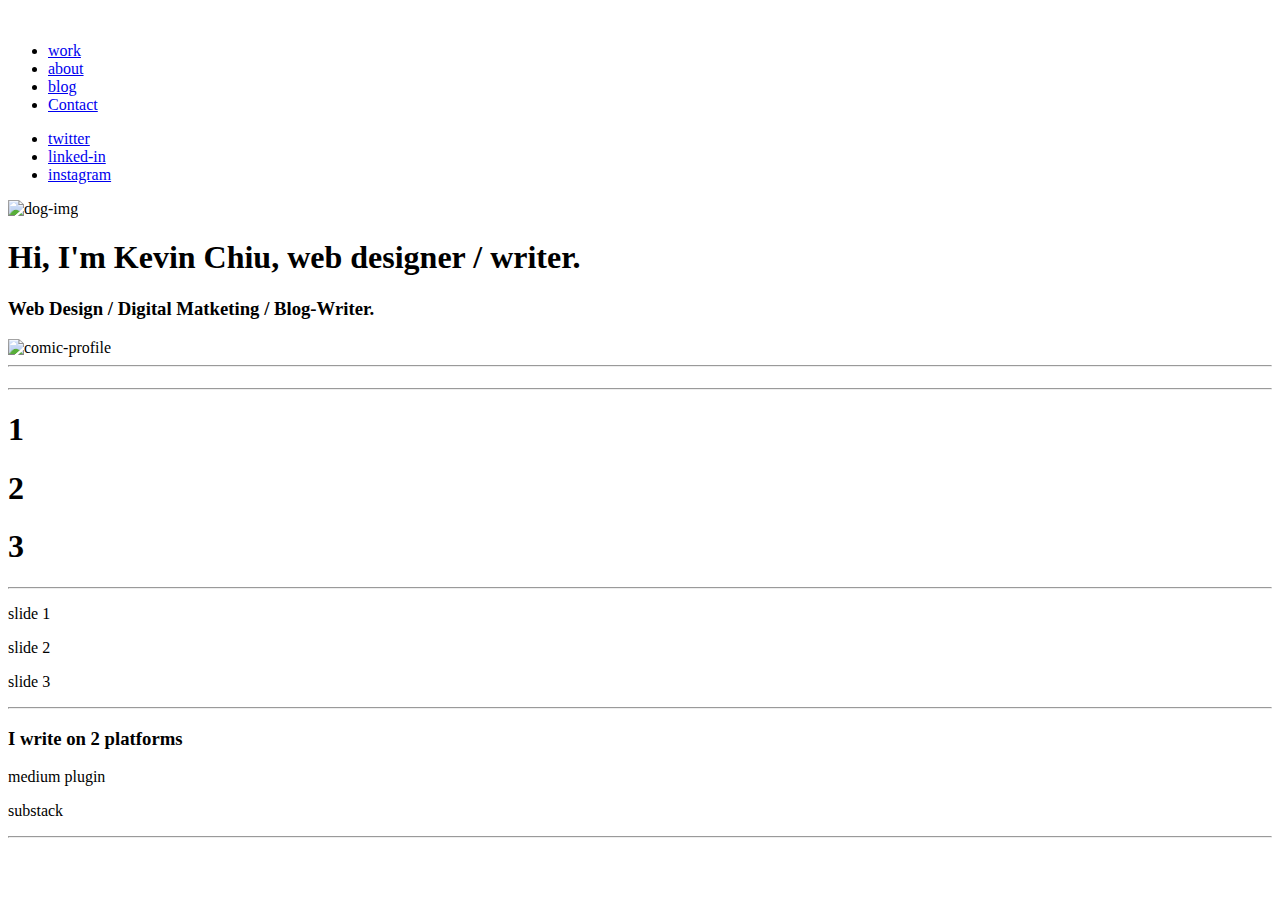
==== index.html @ 6056b768 "The First making of my website" ====
<!DOCTYPE html>
<html lang="en">
<head>
    <meta charset="UTF-8">
    <meta http-equiv="X-UA-Compatible" content="IE=edge">
    <meta name="viewport" content="width=device-width, initial-scale=1.0">
    <link rel="stylesheet" href="/Portfolio4real/style.css">
    <link rel="icon" href="resources/img/favicon-profile.ico">
    <link rel="preconnect" href="https://fonts.googleapis.com">
<link rel="preconnect" href="https://fonts.gstatic.com" crossorigin>
<link href="https://fonts.googleapis.com/css2?family=Caveat:wght@400;600&family=Gloria+Hallelujah&family=Rubik+Mono+One&display=swap" rel="stylesheet">
    <title>chiuKaUn</title>
</head>
<body>
<nav><img src="">
    <ul class="buttons">
        <li><a href="#">work</a></li>
        <li><a href="about.html">about</a></li>
        <li><a href="#">blog</a></li>
        <li><a href="contact.html">Contact</a></li>
    </ul>
    <ul class="social-media">
        <li><a href="#">twitter</a></li>
        <li><a href="#">linked-in</a></li>
        <li><a href="#">instagram</a></li>
    </ul>
</nav>
<div class="hero-content">
    <img class="doggy-img" src="https://emojipedia-us.s3.dualstack.us-west-1.amazonaws.com/thumbs/240/apple/325/dog_1f415.png" alt="dog-img">
    <h1>Hi, I'm Kevin Chiu, web designer / writer.</h1>
    <h3>Web Design / Digital Matketing / Blog-Writer.</h3>
    <img src="/Portfolio4real/resources/img/comic-profile.png" alt="comic-profile">
    
</div>
    <hr>
<div class="what-i-do">
    <h1></h1>
</div>
    <hr>
<div class="showcase">
    <div class="container"><h1>1</h1></div>
    <div class="container"><h1>2</h1></div>
    <div class="container"><h1>3</h1></div>
</div>
    <hr>
<div class="feedback">
    <div class="swiper">
        <p>slide 1</p>
        <p>slide 2</p>
        <p>slide 3</p>
    </div>
</div>
    <hr>
<div class="blog">
    <h3>I write on 2 platforms</h3>
    <p>medium plugin</p>
    <p>substack</p>
</div>
    <hr>
<div class="contact-me"></div>


</body>
</html>
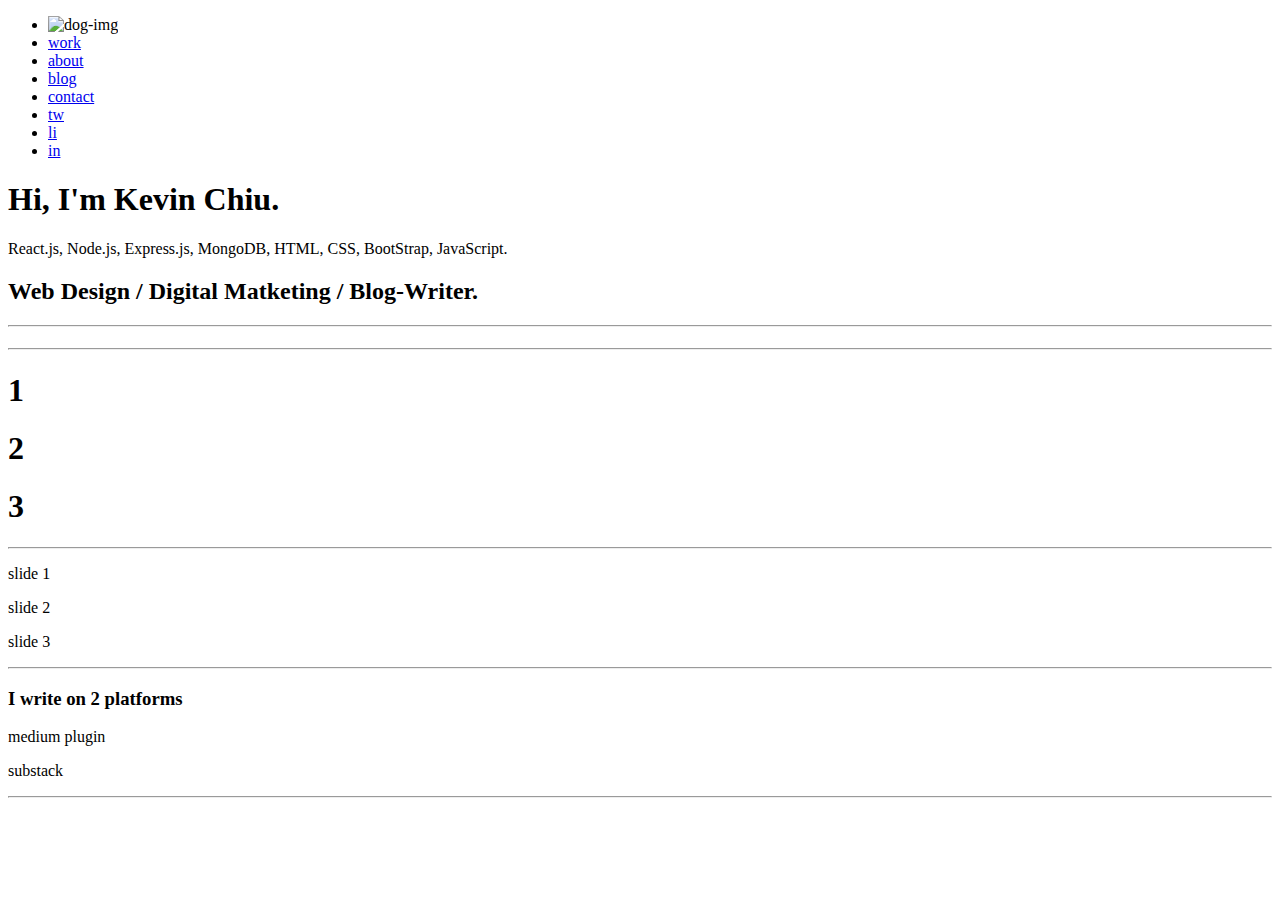
==== commit 704cff7f: "styled even more" ====
--- a/index.html
+++ b/index.html
@@ -7,30 +7,27 @@
     <link rel="stylesheet" href="/Portfolio4real/style.css">
     <link rel="icon" href="resources/img/favicon-profile.ico">
     <link rel="preconnect" href="https://fonts.googleapis.com">
-<link rel="preconnect" href="https://fonts.gstatic.com" crossorigin>
-<link href="https://fonts.googleapis.com/css2?family=Caveat:wght@400;600&family=Gloria+Hallelujah&family=Rubik+Mono+One&display=swap" rel="stylesheet">
-    <title>chiuKaUn</title>
+    <link rel="preconnect" href="https://fonts.googleapis.com">
+    <link rel="preconnect" href="https://fonts.gstatic.com" crossorigin>
+    <link href="https://fonts.googleapis.com/css2?family=Caveat:wght@400;600&family=Gloria+Hallelujah&family=Rubik+Dirt&family=Rubik+Mono+One&display=swap" rel="stylesheet">    <title>chiuKaUn</title>
 </head>
 <body>
-<nav><img src="">
-    <ul class="buttons">
+<nav>
+    <ul class="nav-btns">
+        <li><img id="logo" src="https://emojipedia-us.s3.dualstack.us-west-1.amazonaws.com/thumbs/240/apple/325/dog_1f415.png" alt="dog-img"></li>
         <li><a href="#">work</a></li>
         <li><a href="about.html">about</a></li>
         <li><a href="#">blog</a></li>
-        <li><a href="contact.html">Contact</a></li>
-    </ul>
-    <ul class="social-media">
-        <li><a href="#">twitter</a></li>
-        <li><a href="#">linked-in</a></li>
-        <li><a href="#">instagram</a></li>
+        <li><a href="contact.html">contact</a></li>
+        <li><a href="#">tw</a></li>
+        <li><a href="#">li</a></li>
+        <li><a href="#">in</a></li>
     </ul>
 </nav>
 <div class="hero-content">
-    <img class="doggy-img" src="https://emojipedia-us.s3.dualstack.us-west-1.amazonaws.com/thumbs/240/apple/325/dog_1f415.png" alt="dog-img">
-    <h1>Hi, I'm Kevin Chiu, web designer / writer.</h1>
-    <h3>Web Design / Digital Matketing / Blog-Writer.</h3>
-    <img src="/Portfolio4real/resources/img/comic-profile.png" alt="comic-profile">
-    
+    <h1>Hi, I'm Kevin Chiu.</h1>
+    <p id="background-text">React.js, Node.js, Express.js, MongoDB, HTML, CSS, BootStrap, JavaScript. </p>
+    <h2>Web Design / Digital Matketing / Blog-Writer.</h2>
 </div>
     <hr>
 <div class="what-i-do">
@@ -59,6 +56,7 @@
     <hr>
 <div class="contact-me"></div>
 
+<footer></footer>
 
 </body>
 </html>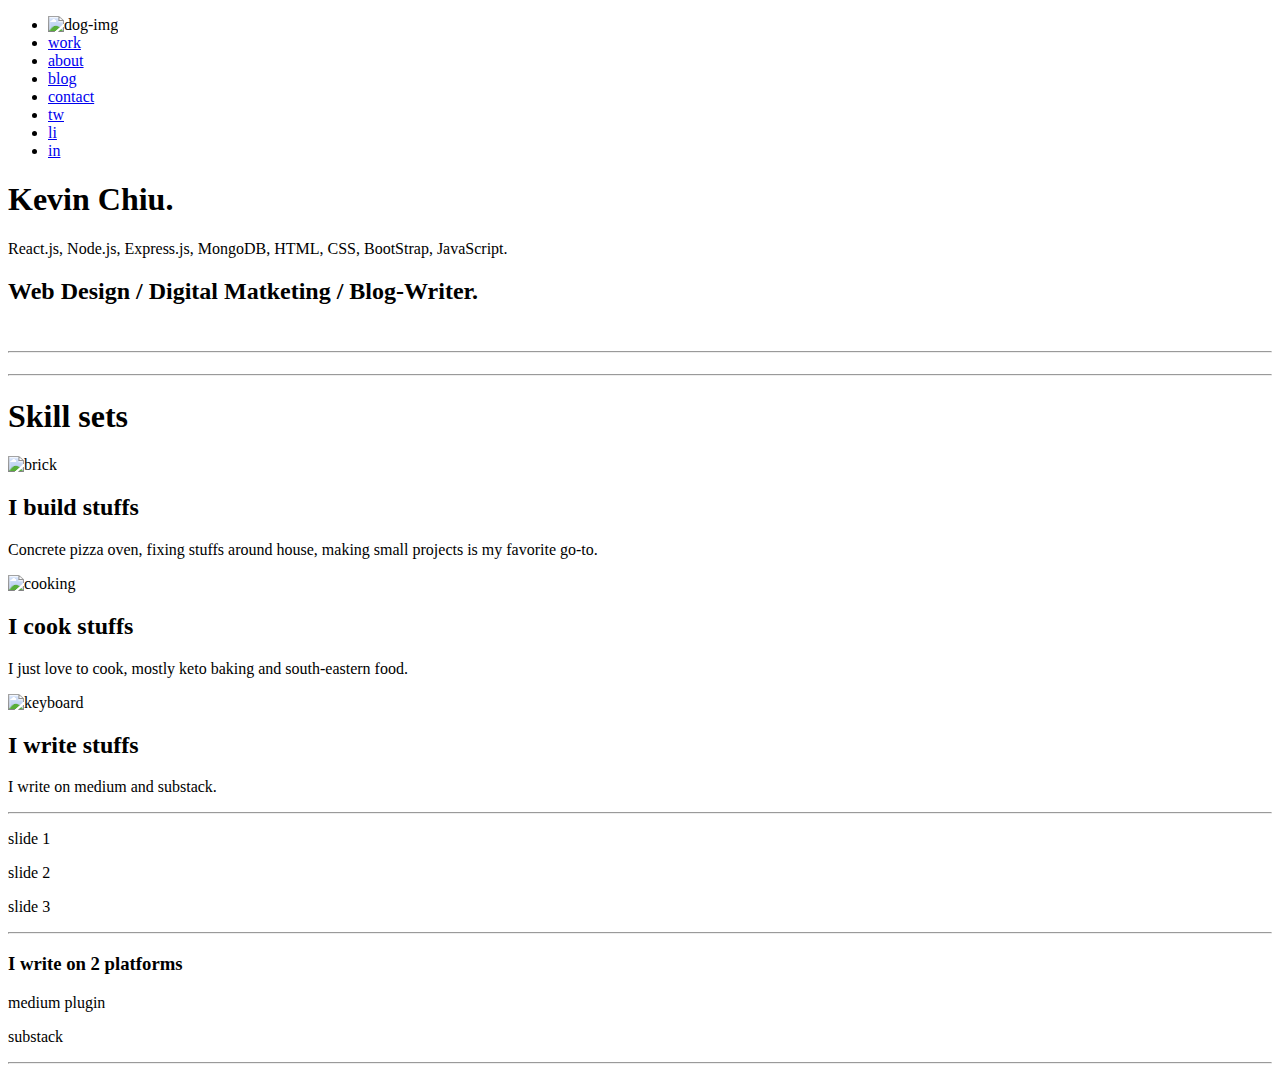
==== commit a2e59057: "more css on the way" ====
--- a/index.html
+++ b/index.html
@@ -25,19 +25,35 @@
     </ul>
 </nav>
 <div class="hero-content">
-    <h1>Hi, I'm Kevin Chiu.</h1>
+    <h1 class="hero-title">Kevin Chiu.</h1>
     <p id="background-text">React.js, Node.js, Express.js, MongoDB, HTML, CSS, BootStrap, JavaScript. </p>
     <h2>Web Design / Digital Matketing / Blog-Writer.</h2>
+    <img id="hero-image" src="/Portfolio4real/resources/img/comic-profile (去背）.png" alt="">
 </div>
     <hr>
-<div class="what-i-do">
-    <h1></h1>
+<div class="Show-case">
+    <h1>
+        
+    </h1>
 </div>
     <hr>
-<div class="showcase">
-    <div class="container"><h1>1</h1></div>
-    <div class="container"><h1>2</h1></div>
-    <div class="container"><h1>3</h1></div>
+<div class="skill-sets">
+    <h1>Skill sets</h1>
+    <div class="building-skills">
+        <img src="https://emojipedia-us.s3.dualstack.us-west-1.amazonaws.com/thumbs/240/apple/325/brick_1f9f1.png" alt="brick">
+        <h2>I build stuffs</h2>
+        <p>Concrete pizza oven, fixing stuffs around house, making small projects is my favorite go-to.</p>
+    </div>
+    <div class="cooking-skills">
+        <img src="https://emojipedia-us.s3.dualstack.us-west-1.amazonaws.com/thumbs/240/apple/325/cooking_1f373.png" alt="cooking">
+        <h2>I cook stuffs</h2>
+        <p>I just love to cook, mostly keto baking and south-eastern food.</p>
+    </div>
+    <div class="writing-skills">
+        <img src="https://emojipedia-us.s3.dualstack.us-west-1.amazonaws.com/thumbs/240/apple/325/keyboard_2328-fe0f.png" alt="keyboard">
+        <h2>I write stuffs</h2>
+        <p>I write on medium and substack.</p>
+    </div>
 </div>
     <hr>
 <div class="feedback">
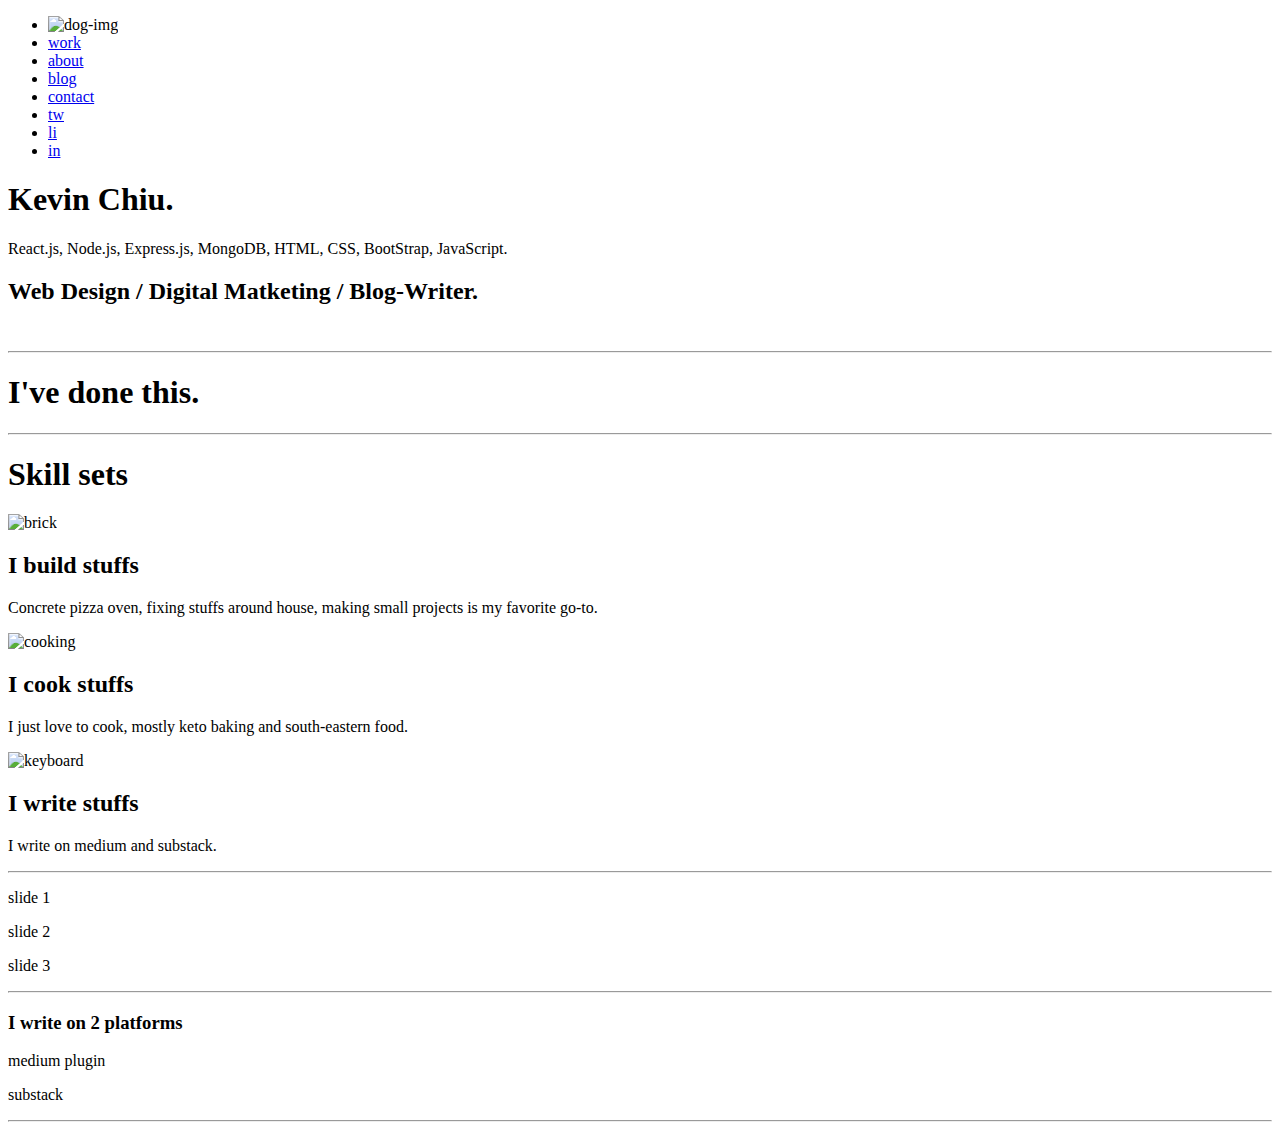
==== commit 929e9edb: "moving on to bootstrap" ====
--- a/index.html
+++ b/index.html
@@ -17,7 +17,7 @@
         <li><img id="logo" src="https://emojipedia-us.s3.dualstack.us-west-1.amazonaws.com/thumbs/240/apple/325/dog_1f415.png" alt="dog-img"></li>
         <li><a href="#">work</a></li>
         <li><a href="about.html">about</a></li>
-        <li><a href="#">blog</a></li>
+        <li><a href="blog(bootstrap).html">blog</a></li>
         <li><a href="contact.html">contact</a></li>
         <li><a href="#">tw</a></li>
         <li><a href="#">li</a></li>
@@ -32,9 +32,7 @@
 </div>
     <hr>
 <div class="Show-case">
-    <h1>
-        
-    </h1>
+    <h1>I've done this.</h1>
 </div>
     <hr>
 <div class="skill-sets">
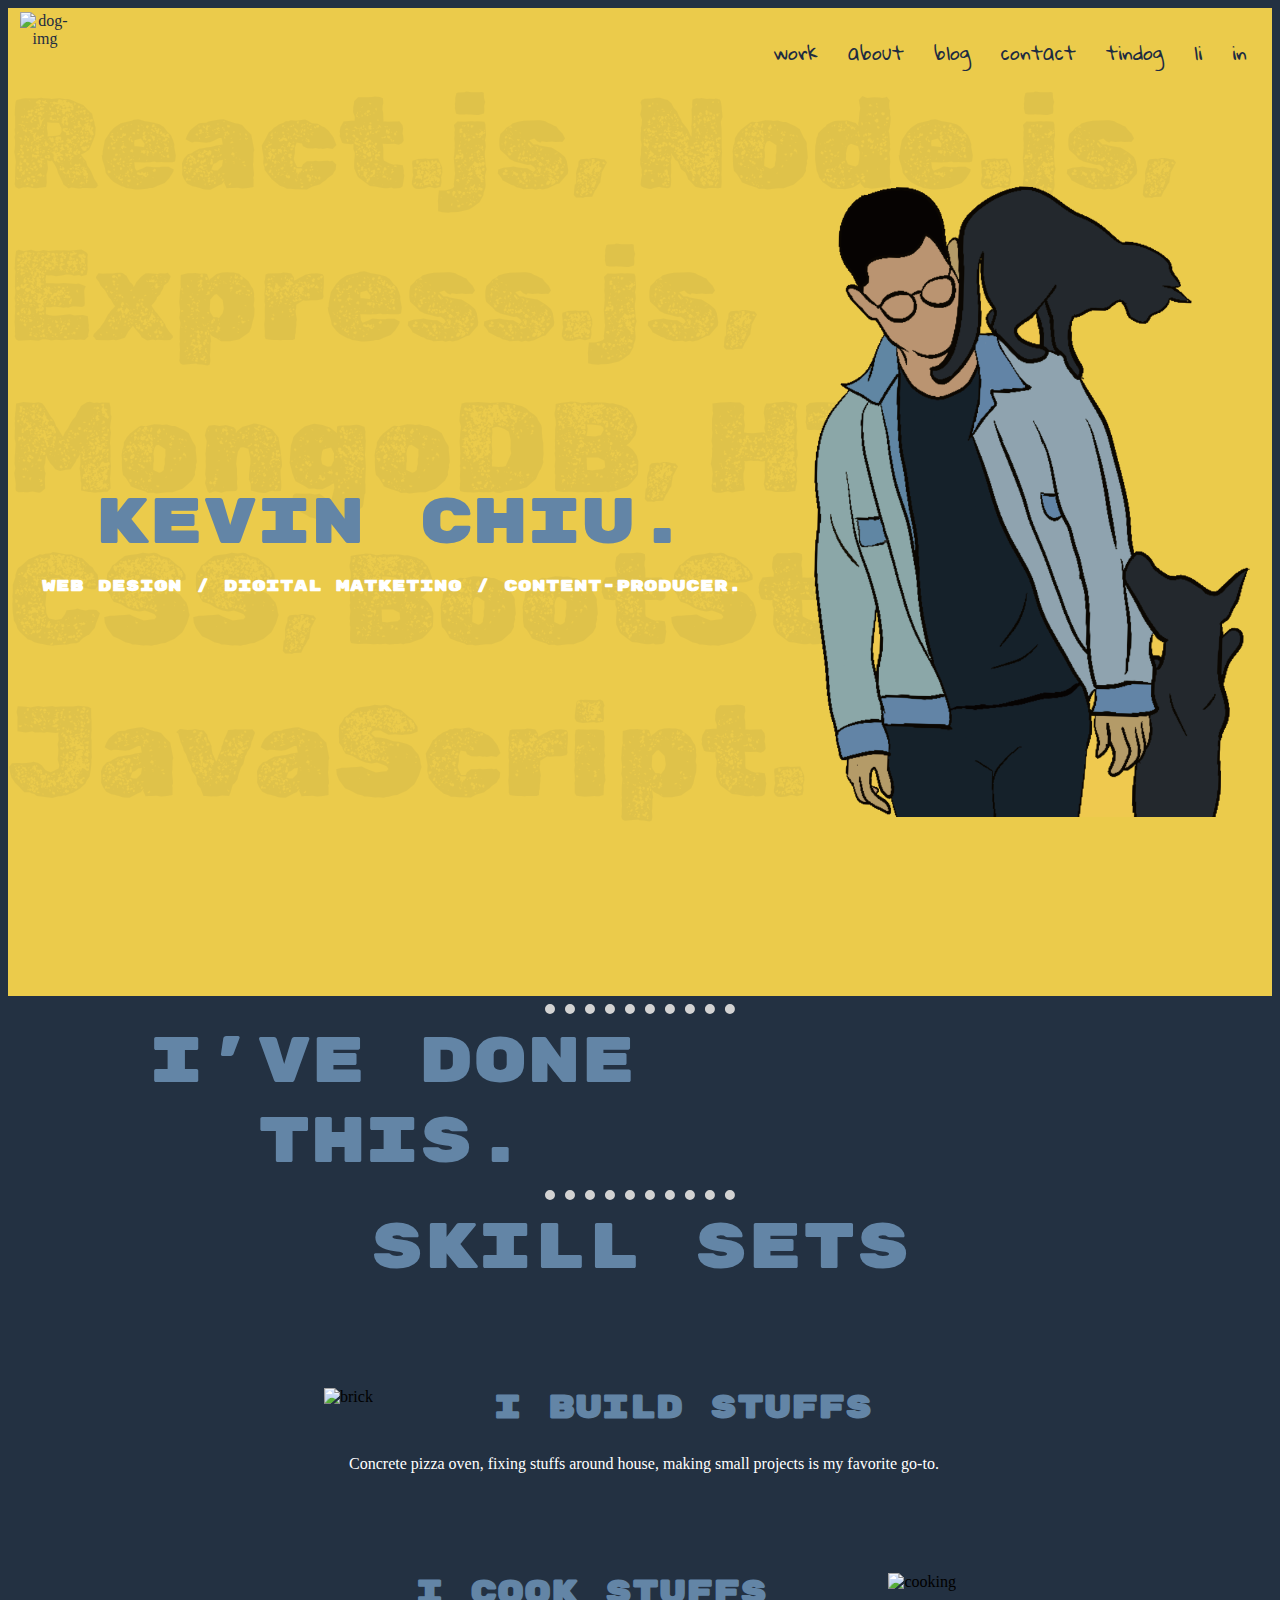
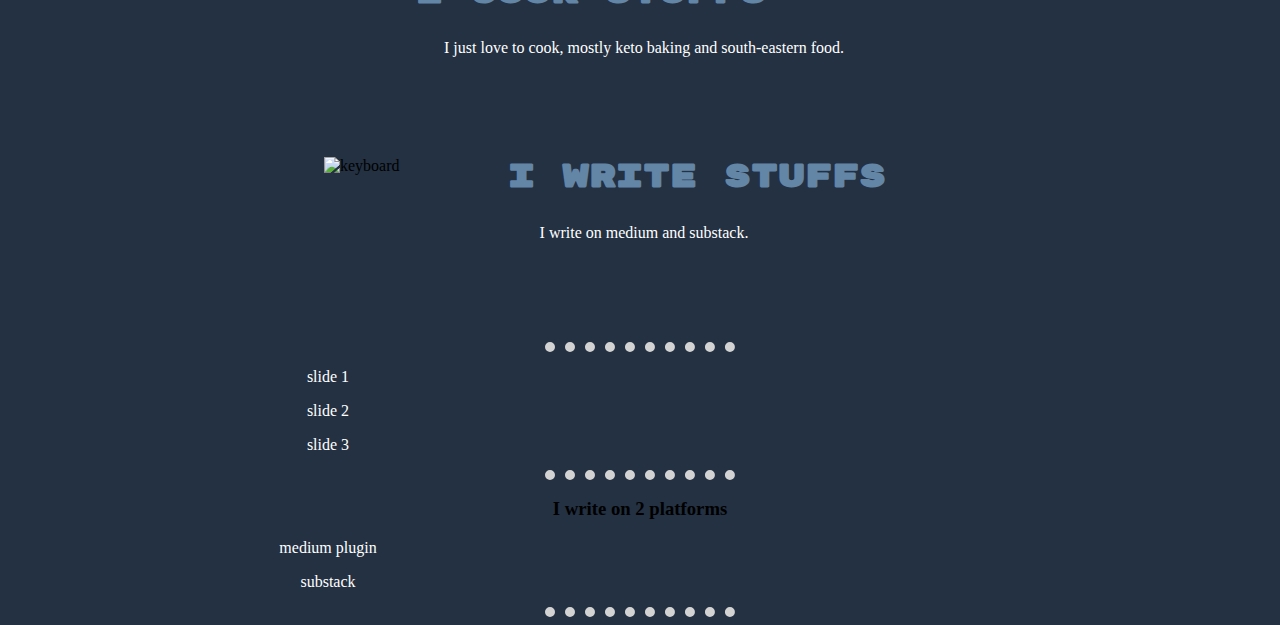
==== commit 058ad797: "integrated tindog and minor changes" ====
--- a/index.html
+++ b/index.html
@@ -4,12 +4,12 @@
     <meta charset="UTF-8">
     <meta http-equiv="X-UA-Compatible" content="IE=edge">
     <meta name="viewport" content="width=device-width, initial-scale=1.0">
-    <link rel="stylesheet" href="/Portfolio4real/style.css">
+    <link rel="stylesheet" href="/style.css">
     <link rel="icon" href="resources/img/favicon-profile.ico">
     <link rel="preconnect" href="https://fonts.googleapis.com">
     <link rel="preconnect" href="https://fonts.googleapis.com">
     <link rel="preconnect" href="https://fonts.gstatic.com" crossorigin>
-    <link href="https://fonts.googleapis.com/css2?family=Caveat:wght@400;600&family=Gloria+Hallelujah&family=Rubik+Dirt&family=Rubik+Mono+One&display=swap" rel="stylesheet">    <title>chiuKaUn</title>
+    <link href="https://fonts.googleapis.com/css2?family=Caveat:wght@400;600&family=Gloria+Hallelujah&family=Rubik+Dirt&family=Rubik+Mono+One&display=swap" rel="stylesheet">    <title>ChiuKaUn</title>
 </head>
 <body>
 <nav>
@@ -19,7 +19,7 @@
         <li><a href="about.html">about</a></li>
         <li><a href="blog(bootstrap).html">blog</a></li>
         <li><a href="contact.html">contact</a></li>
-        <li><a href="#">tw</a></li>
+        <li><a href="/TinDog-Start-master/index.html">tindog</a></li>
         <li><a href="#">li</a></li>
         <li><a href="#">in</a></li>
     </ul>
@@ -27,8 +27,8 @@
 <div class="hero-content">
     <h1 class="hero-title">Kevin Chiu.</h1>
     <p id="background-text">React.js, Node.js, Express.js, MongoDB, HTML, CSS, BootStrap, JavaScript. </p>
-    <h2>Web Design / Digital Matketing / Blog-Writer.</h2>
-    <img id="hero-image" src="/Portfolio4real/resources/img/comic-profile (去背）.png" alt="">
+    <h2>Web Design / Digital Matketing / Content-Producer.</h2>
+    <img id="hero-image" src="/resources/img/comic-profile (去背）.png" alt="">
 </div>
     <hr>
 <div class="Show-case">
--- a/style.css
+++ b/style.css
@@ -0,0 +1,170 @@
+/***************** Tag Selector ********************/
+
+body {
+    background-color: #233142;
+    text-align: center;
+}
+
+h1 {
+    color: #6385a6;
+    font-family: 'Rubik Mono One', Courier, monospace;
+    font-weight: 100;
+    font-size: 4rem;
+    margin: 0;
+    z-index: 3;
+    width: 60vw;
+}
+
+h2 {
+    font-family: 'Rubik Mono One', Courier, monospace;
+    font-size: 2rem;
+    width: 50vw;
+    z-index: 3;
+    color: #6385a6;
+}
+
+h1:hover {
+    color: #14212b;
+}
+
+p{
+    color: white;
+    width: 50vw;
+}
+
+hr {
+    border-style: dotted;
+    border-width: 10px 0px  0px 0px;
+    width: 15%;
+    border-color: lightgray;
+
+}
+
+/********* nav bar ********/
+nav {
+    margin: 0;
+}
+
+nav #logo {
+    width: 50px;
+    position: absolute;
+    left: 20px;
+    top: 12px;
+    margin-top: 0;
+
+}
+
+nav a {
+    color: inherit;  /* remove default anchor color and underline */
+    text-decoration: none;
+    font-size: 1.2em;
+    font-family:'Gloria Hallelujah', Courier, monospace;
+    display: block;
+
+}
+nav > ul {
+    list-style: none; /* remove little list dot */ 
+    background-color: #ebcb4b;
+    color: #1e2c41;
+    margin: 0;
+    padding: 10px;
+
+
+}
+
+.nav-btns {
+    display: flex;
+    justify-content: flex-end;
+    
+}
+
+.nav-btns > li {
+    margin: 15px;
+}
+
+
+nav a:hover {
+    color:#4F9DA6;
+}
+
+
+
+
+/***************** Hero Content ********************/
+
+.hero-content {
+    display: flex;
+    flex-direction: column;
+    justify-content: center;
+    margin: 0;
+    background-color: #ebcb4b;
+    background-position: 500px 10px;
+    height: 100vh;
+}
+
+.hero-content > h2 {
+    font-family: 'Rubik Mono One', Courier, monospace;
+    font-size: 1rem;
+    width: 60vw;
+    z-index: 3;
+    color: white;
+}
+
+.hero-content #hero-image {
+    position: absolute;
+    z-index: 2;
+    width: 28rem;
+    right: 25px ;
+    top: 181px;
+}
+
+.hero-content #background-text {
+    color: #1e2c41;
+    opacity: 5%;
+    text-align: left;
+    font-size: 8rem;
+    font-family: 'Rubik Dirt', 'Arial Narrow', Arial, sans-serif;
+    position: absolute;
+    top: -60px;
+    height: 80vh;
+    width: auto;
+    z-index: 1;
+}
+
+/************************** Skill Sets / showcase  **************************/
+
+.skill-sets > h1{
+    margin: 0 auto;
+}
+
+.building-skills {
+    width: 50%;
+    margin: 100px auto;
+}
+
+.building-skills img {
+    float: left;
+    margin-right: 30px;
+}
+
+.cooking-skills {
+    width: 50%;
+    margin: 100px auto;
+}
+
+.cooking-skills img {
+    float: right;
+    margin-left: 30px;
+}
+
+.writing-skills {
+    width: 50%;
+    margin: 100px auto;
+}
+
+.writing-skills img {
+    float: left;
+    margin-right: 30px;
+}
+
+
